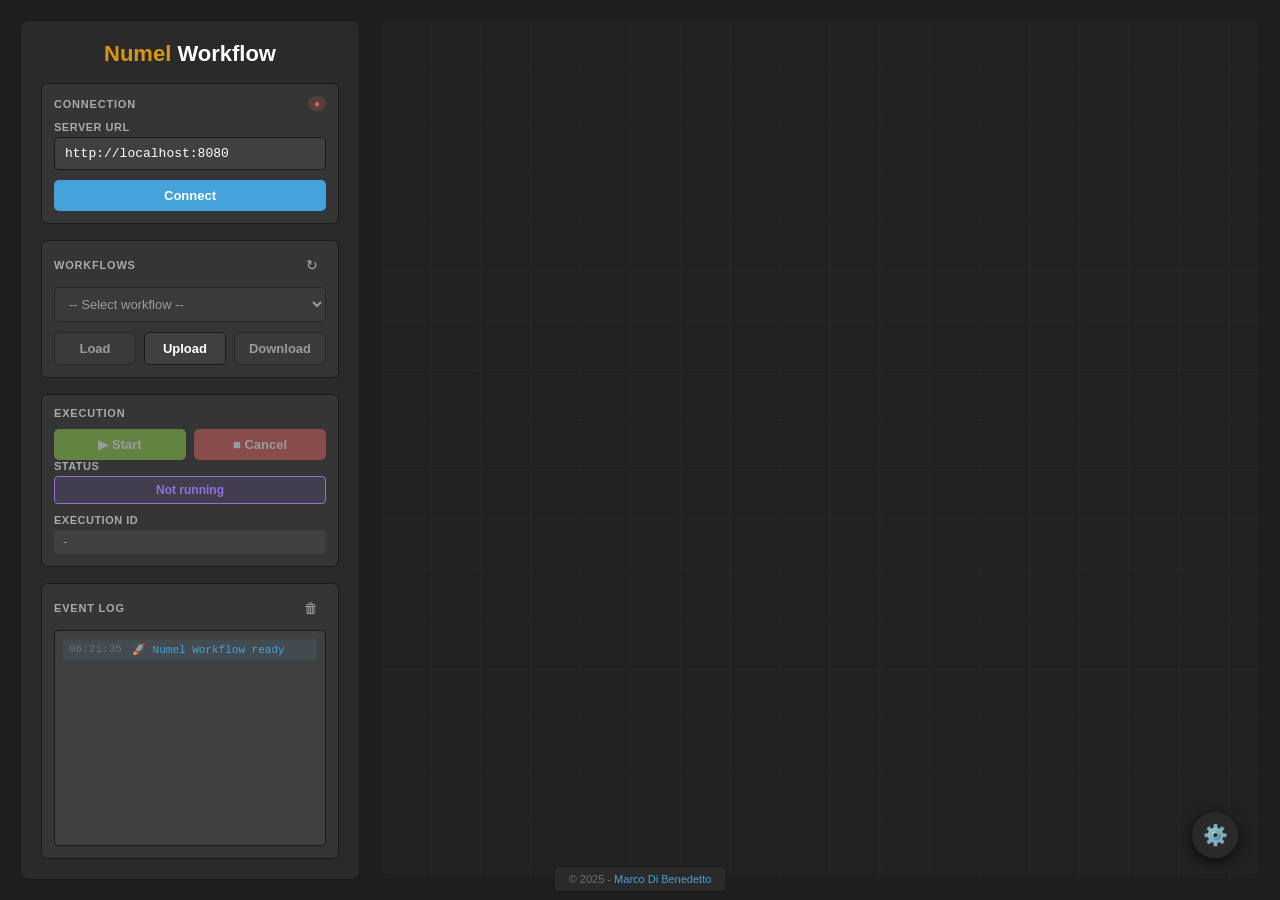
==== web_wf/index.html @ 1f3d4a15 "added workflow only." ====
<!DOCTYPE html>
<html lang="en">
<head>
	<meta charset="UTF-8">
	<meta name="viewport" content="width=device-width, initial-scale=1.0">
	<title>Numel Workflow</title>
	
	<link rel="stylesheet" href="schemagraph/schemagraph-themes.css">
	<link rel="stylesheet" href="schemagraph/schemagraph-canvas.css">
	<link rel="stylesheet" href="schemagraph/schemagraph-ui.css">
	<link rel="stylesheet" href="numel-workflow.css">
</head>
<body>
	<!-- Left Panel: Controls -->
	<div class="nw-panel">
		<h1 class="nw-title">
			<span class="nw-brand">Numel</span> Workflow
		</h1>

		<!-- Connection Section -->
		<section class="nw-section">
			<div class="nw-section-header">
				<h3 class="nw-section-title">Connection</h3>
				<span id="wsStatus" class="nw-ws-badge disconnected">●</span>
			</div>
			<div class="nw-field">
				<label for="serverUrl">Server URL</label>
				<input type="url" id="serverUrl" value="http://localhost:8080" placeholder="http://localhost:8080">
			</div>
			<button id="connectBtn" class="nw-btn nw-btn-primary nw-btn-block">
				Connect
			</button>
		</section>

		<!-- Workflow Library Section -->
		<section class="nw-section">
			<div class="nw-section-header">
				<h3 class="nw-section-title">Workflows</h3>
				<button id="refreshListBtn" class="nw-btn-icon" title="Refresh list">↻</button>
			</div>
			<select id="workflowSelect" class="nw-select" disabled>
				<option value="">-- Select workflow --</option>
			</select>
			<div class="nw-btn-row">
				<button id="loadWorkflowBtn" class="nw-btn nw-btn-secondary" disabled>Load</button>
				<button id="uploadWorkflowBtn" class="nw-btn nw-btn-secondary">Upload</button>
				<button id="downloadWorkflowBtn" class="nw-btn nw-btn-secondary" disabled>Download</button>
			</div>
			<input type="file" id="workflowFileInput" accept=".json" style="display:none;">
		</section>

		<!-- Execution Section -->
		<section class="nw-section">
			<div class="nw-section-header">
				<h3 class="nw-section-title">Execution</h3>
			</div>
			<div class="nw-btn-row">
				<button id="startBtn" class="nw-btn nw-btn-success" disabled>▶ Start</button>
				<button id="cancelBtn" class="nw-btn nw-btn-danger" disabled>■ Cancel</button>
			</div>
			<div class="nw-field">
				<label>Status</label>
				<div id="execStatus" class="nw-status idle">Not running</div>
			</div>
			<div class="nw-field">
				<label>Execution ID</label>
				<div id="execId" class="nw-mono-text">-</div>
			</div>
		</section>

		<!-- Event Log Section -->
		<section class="nw-section nw-section-grow">
			<div class="nw-section-header">
				<h3 class="nw-section-title">Event Log</h3>
				<button id="clearLogBtn" class="nw-btn-icon" title="Clear log">🗑</button>
			</div>
			<div id="eventLog" class="nw-event-log"></div>
		</section>
	</div>

	<!-- Right Panel: Graph Canvas -->
	<div class="nw-canvas-panel">
		<div class="sg-canvas-container">
			<canvas id="sg-main-canvas"></canvas>
			<div id="sg-contextMenu" class="sg-context-menu"></div>
			<input type="text" id="sg-nodeInput" class="sg-node-input-overlay">
		</div>
	</div>

	<!-- User Input Modal -->
	<div id="userInputModal" class="nw-modal" style="display:none;">
		<div class="nw-modal-content">
			<div class="nw-modal-header">
				<h3>User Input Required</h3>
				<button id="closeModalBtn" class="nw-modal-close">&times;</button>
			</div>
			<div class="nw-modal-body">
				<p id="userInputPrompt">Please provide input:</p>
				<textarea id="userInputField" class="nw-textarea" rows="4"></textarea>
			</div>
			<div class="nw-modal-footer">
				<button id="cancelInputBtn" class="nw-btn nw-btn-secondary">Cancel</button>
				<button id="submitInputBtn" class="nw-btn nw-btn-primary">Submit</button>
			</div>
		</div>
	</div>

	<!-- Footer -->
	<div class="nw-footer">
		© 2025 - <a href="mailto:marco.dibenedetto@isti.cnr.it">Marco Di Benedetto</a>
	</div>

	<div style="display: none;">
		<div class="sg-schema-manager">
			<div class="sg-schema-manager-title">📋 Registered Schemas:</div>
			<div id="sg-schemaList"></div>
		</div>
		<div class="sg-node-types" id="sg-nodeTypes">
			<strong>Registered Node Types:</strong> <span id="sg-nodeTypesList">None</span>
		</div>
	</div>

	<!-- Scripts -->
	<script src="schemagraph/schemagraph.js"></script>
	<script src="schemagraph/schemagraph-workflow-ext-orig.js"></script>
	<script src="numel-workflow.js"></script>
	<script src="numel-workflow-ui.js"></script>
</body>
</html>
---- web_wf/schemagraph/schemagraph-themes.css ----
/* ========================================================================
   SCHEMAGRAPH THEMES - Theme Variables Only
   Can be included standalone for theme support
   ======================================================================== */

:root {
  /* Dark Theme (Default) */
  --sg-bg-primary: #1e1e1e;
  --sg-bg-secondary: #2a2a2a;
  --sg-bg-tertiary: #353535;
  --sg-bg-quaternary: #404040;
  --sg-canvas-bg: #212121;
  
  --sg-border-color: #1a1a1a;
  --sg-border-highlight: #46a2da;
  
  --sg-text-primary: #ffffff;
  --sg-text-secondary: #aaaaaa;
  --sg-text-tertiary: #707070;
  --sg-text-quaternary: #505050;
  
  --sg-node-bg: #2a2a2a;
  --sg-node-bg-selected: #354a5f;
  --sg-node-header: #4a5568;
  --sg-node-shadow: rgba(0, 0, 0, 0.5);
  
  --sg-accent-blue: #46a2da;
  --sg-accent-blue-light: #82c4ec;
  --sg-accent-purple: #9370db;
  --sg-accent-purple-light: #b19cd9;
  --sg-accent-green: #92d050;
  --sg-accent-red: #dc6464;
  --sg-accent-orange: #d89614;
  --sg-accent-yellow: #ffd700;
  
  --sg-slot-input: #7a7;
  --sg-slot-output: #66d;
  --sg-slot-default: #999;
  --sg-slot-connected: #afa;
  
  --sg-link-color: #9a9;
  --sg-link-selected: #efe;
  
  --sg-error-bg: rgba(220, 100, 100, 0.2);
  --sg-error-border: #dc6464;
  --sg-error-text: #ff9999;
  
  --sg-grid-color: rgba(255, 255, 255, 0.03);
}

[data-theme="light"] {
  --sg-bg-primary: #f0f0f0;
  --sg-bg-secondary: #ffffff;
  --sg-bg-tertiary: #e8e8e8;
  --sg-bg-quaternary: #d8d8d8;
  --sg-canvas-bg: #e8e8e8;
  
  --sg-border-color: #c0c0c0;
  --sg-border-highlight: #2563eb;
  
  --sg-text-primary: #1a1a1a;
  --sg-text-secondary: #4a4a4a;
  --sg-text-tertiary: #808080;
  --sg-text-quaternary: #a0a0a0;
  
  --sg-node-bg: #ffffff;
  --sg-node-bg-selected: #e3f2fd;
  --sg-node-header: #90caf9;
  --sg-node-shadow: rgba(0, 0, 0, 0.2);
  
  --sg-accent-blue: #2196f3;
  --sg-accent-blue-light: #64b5f6;
  --sg-accent-purple: #9c27b0;
  --sg-accent-purple-light: #ba68c8;
  --sg-accent-green: #4caf50;
  --sg-accent-red: #f44336;
  --sg-accent-orange: #ff9800;
  --sg-accent-yellow: #ffc107;
  
  --sg-slot-input: #4a4;
  --sg-slot-output: #44a;
  --sg-slot-default: #888;
  --sg-slot-connected: #6c6;
  
  --sg-link-color: #888;
  --sg-link-selected: #333;
  
  --sg-error-bg: rgba(244, 67, 54, 0.1);
  --sg-error-border: #f44336;
  --sg-error-text: #c62828;
  
  --sg-grid-color: rgba(0, 0, 0, 0.05);
}

[data-theme="ocean"] {
  --sg-bg-primary: #0d1b2a;
  --sg-bg-secondary: #1b263b;
  --sg-bg-tertiary: #273852;
  --sg-bg-quaternary: #344966;
  --sg-canvas-bg: #0d1b2a;
  
  --sg-border-color: #1b263b;
  --sg-border-highlight: #00b4d8;
  
  --sg-text-primary: #e0fbfc;
  --sg-text-secondary: #b0d8e0;
  --sg-text-tertiary: #778da9;
  --sg-text-quaternary: #415a77;
  
  --sg-node-bg: #1b263b;
  --sg-node-bg-selected: #2d4a68;
  --sg-node-header: #415a77;
  --sg-node-shadow: rgba(0, 0, 0, 0.6);
  
  --sg-accent-blue: #00b4d8;
  --sg-accent-blue-light: #48cae4;
  --sg-accent-purple: #7209b7;
  --sg-accent-purple-light: #9d4edd;
  --sg-accent-green: #06ffa5;
  --sg-accent-red: #e63946;
  --sg-accent-orange: #f77f00;
  --sg-accent-yellow: #ffd60a;
  
  --sg-slot-input: #06ffa5;
  --sg-slot-output: #00b4d8;
  --sg-slot-default: #778da9;
  --sg-slot-connected: #48cae4;
  
  --sg-link-color: #48cae4;
  --sg-link-selected: #90e0ef;
  
  --sg-error-bg: rgba(230, 57, 70, 0.2);
  --sg-error-border: #e63946;
  --sg-error-text: #ff6b6b;
  
  --sg-grid-color: rgba(0, 180, 216, 0.05);
}
---- web_wf/schemagraph/schemagraph-canvas.css ----
/* ========================================================================
   SCHEMAGRAPH CANVAS - Core Canvas & Graph Functionality
   Can be included standalone for embedding the graph in other pages
   Requires: schemagraph-themes.css
   ======================================================================== */

/* Canvas Container */
.sg-canvas-container {
  display: flex;
  justify-content: center;
  align-items: center;
  position: relative;
  width: 100%;
  height: 100%;
  overflow: hidden;
  background: var(--sg-canvas-bg, #212121);
  border-radius: 6px;
}

.sg-canvas-container canvas {
  display: block;
  cursor: default;
  width: 100%;
  height: 100%;
}

.sg-canvas-container canvas.connecting {
  cursor: crosshair;
}

.sg-canvas-container canvas.dragging {
  cursor: grabbing;
}

/* Context Menu */
.sg-context-menu {
  position: fixed;
  background: var(--sg-bg-secondary, #2a2a2a);
  border: 1px solid var(--sg-border-color, #1a1a1a);
  border-radius: 4px;
  padding: 4px 0;
  min-width: 180px;
  max-height: 400px;
  overflow-y: auto;
  z-index: 1000;
  display: none;
  box-shadow: 0 4px 16px rgba(0, 0, 0, 0.6);
  font-size: 12px;
  font-family: 'Segoe UI', Tahoma, Geneva, Verdana, sans-serif;
}

.sg-context-menu.show {
  display: block;
}

.sg-context-menu-category {
  padding: 6px 12px;
  font-size: 10px;
  color: var(--sg-text-tertiary, #707070);
  font-weight: 600;
  text-transform: uppercase;
  letter-spacing: 0.5px;
  border-bottom: 1px solid var(--sg-border-color, #1a1a1a);
  margin-bottom: 2px;
  background: var(--sg-bg-tertiary, #353535);
}

.sg-context-menu-item {
  padding: 6px 16px;
  cursor: pointer;
  font-size: 12px;
  color: var(--sg-text-secondary, #aaaaaa);
  transition: all 0.1s ease;
  border-left: 3px solid transparent;
}

.sg-context-menu-item:hover {
  background: var(--sg-bg-tertiary, #353535);
  color: var(--sg-text-primary, #ffffff);
  border-left-color: var(--sg-accent-blue, #46a2da);
}

.sg-context-menu-delete {
  color: var(--sg-accent-red, #dc6464);
}

.sg-context-menu-delete:hover {
  background: var(--sg-accent-red, #dc6464);
  color: var(--sg-text-primary, #ffffff);
  border-left-color: var(--sg-accent-red, #dc6464);
}

/* Node Input Overlay */
.sg-node-input-overlay {
  position: fixed;
  background: var(--sg-bg-secondary, #2a2a2a);
  border: 2px solid var(--sg-accent-blue, #46a2da);
  padding: 8px 12px;
  font-family: 'Courier New', monospace;
  font-size: 12px;
  color: var(--sg-text-primary, #ffffff);
  outline: none;
  z-index: 1000;
  display: none;
  border-radius: 6px;
  box-shadow: 0 4px 16px rgba(0, 0, 0, 0.6), 
              0 0 0 1px rgba(70, 162, 218, 0.3);
  backdrop-filter: blur(4px);
  transition: all 0.2s ease;
}

.sg-node-input-overlay.show {
  display: block;
  animation: sg-inputFadeIn 0.2s ease;
}

.sg-node-input-overlay:focus {
  border-color: var(--sg-accent-blue-light, #82c4ec);
  box-shadow: 0 6px 20px rgba(0, 0, 0, 0.7), 
              0 0 0 3px rgba(70, 162, 218, 0.4);
}

@keyframes sg-inputFadeIn {
  from {
    opacity: 0;
    transform: translateY(-2px) scale(0.98);
  }
  to {
    opacity: 1;
    transform: translateY(0) scale(1);
  }
}

/* Zoom Indicator */
/*
.sg-zoom-indicator {
  position: fixed;
  bottom: 70px;
  right: 30px;
  background: var(--sg-bg-secondary, #2a2a2a);
  border: 1px solid var(--sg-border-color, #1a1a1a);
  padding: 6px 10px;
  border-radius: 3px;
  font-size: 11px;
  z-index: 100;
  box-shadow: 0 2px 8px rgba(0, 0, 0, 0.4);
  font-family: 'Courier New', monospace;
  font-weight: 600;
  display: flex;
  align-items: center;
  gap: 8px;
  color: var(--sg-text-primary, #ffffff);
  border-radius: 6px;
}

.sg-zoom-value {
  color: var(--sg-accent-blue, #46a2da);
}

.sg-zoom-reset-btn {
  background: var(--sg-bg-tertiary, #353535);
  color: var(--sg-text-primary, #ffffff);
  border: 1px solid var(--sg-border-color, #1a1a1a);
  padding: 2px 6px;
  border-radius: 6px;
  cursor: pointer;
  font-size: 14px;
  transition: all 0.15s ease;
  line-height: 1;
}

.sg-zoom-reset-btn:hover {
  background: var(--sg-bg-quaternary, #404040);
  border-color: var(--sg-border-highlight, #46a2da);
  transform: scale(1.1);
}

.sg-zoom-reset-btn:active {
  transform: scale(0.95);
}
*/

/* Scrollbar Styling */
.sg-context-menu::-webkit-scrollbar {
  width: 10px;
  height: 10px;
}

.sg-context-menu::-webkit-scrollbar-track {
  background: var(--sg-bg-tertiary, #353535);
}

.sg-context-menu::-webkit-scrollbar-thumb {
  background: var(--sg-bg-quaternary, #404040);
  border-radius: 2px;
}

.sg-context-menu::-webkit-scrollbar-thumb:hover {
  background: var(--sg-text-tertiary, #707070);
}

.sg-schema-toggle-btn {
  padding: 4px 8px;
  border: none;
  border-radius: 4px;
  font-size: 11px;
  cursor: pointer;
  transition: all 0.2s;
}

.sg-schema-toggle-btn.enabled {
  background: var(--sg-accent-green);
  color: white;
}

.sg-schema-toggle-btn.disabled {
  background: var(--sg-text-tertiary);
  color: var(--sg-canvas-bg);
}

.sg-schema-toggle-btn:hover {
  opacity: 0.8;
  transform: scale(1.05);
}

/* ========================================================================
   TOOLBAR - Small Corner Toggle with Floating Panel
   ======================================================================== */

/* Small toggle button in corner */
.sg-toolbar-toggle-corner {
  position: absolute;
  bottom: 20px;
  right: 20px;
  width: 48px;
  height: 48px;
  background: var(--sg-bg-secondary, #2a2a2a);
  border: 1px solid var(--sg-border-color, #1a1a1a);
  border-radius: 50%;
  cursor: pointer;
  font-size: 20px;
  color: var(--sg-text-primary, #ffffff);
  display: flex;
  align-items: center;
  justify-content: center;
  z-index: 100;
  box-shadow: 0 4px 12px rgba(0, 0, 0, 0.6);
  transition: all 0.3s ease;
  animation: sg-toolbarToggleBounce 0.6s ease;
}

@keyframes sg-toolbarToggleBounce {
  0%, 100% {
    transform: translateY(0);
  }
  50% {
    transform: translateY(-8px);
  }
}

.sg-toolbar-toggle-corner:hover {
  background: var(--sg-bg-tertiary, #353535);
  transform: scale(1.1);
  box-shadow: 0 6px 16px rgba(0, 0, 0, 0.8);
}

.sg-toolbar-toggle-corner:active {
  transform: scale(0.95);
}

.sg-toolbar-toggle-corner.active {
  background: var(--sg-accent-blue, #46a2da);
  border-color: var(--sg-accent-blue, #46a2da);
}

.sg-toolbar-toggle-icon {
  line-height: 1;
}

/* Floating toolbar panel */
.sg-toolbar-panel {
  position: absolute;
  bottom: 80px;
  right: 20px;
  background: var(--sg-bg-secondary, #2a2a2a);
  border: 1px solid var(--sg-border-color, #1a1a1a);
  border-radius: 8px;
  box-shadow: 0 8px 24px rgba(0, 0, 0, 0.6);
  z-index: 99;
  display: none;
  flex-direction: column;
  max-width: 90vw;
  max-height: 70vh;
  opacity: 0;
  transform: translateY(10px) scale(0.95);
  transition: opacity 0.3s ease, transform 0.3s ease;
}

.sg-toolbar-panel.show {
  display: flex;
  animation: sg-toolbarSlideIn 0.3s ease forwards;
}

@keyframes sg-toolbarSlideIn {
  from {
    opacity: 0;
    transform: translateY(10px) scale(0.95);
  }
  to {
    opacity: 1;
    transform: translateY(0) scale(1);
  }
}

.sg-toolbar-panel.hiding {
  animation: sg-toolbarSlideOut 0.3s ease forwards;
}

@keyframes sg-toolbarSlideOut {
  from {
    opacity: 1;
    transform: translateY(0) scale(1);
  }
  to {
    opacity: 0;
    transform: translateY(10px) scale(0.95);
  }
}

.sg-toolbar-header {
  display: flex;
  justify-content: space-between;
  align-items: center;
  padding: 10px 12px;
  background: var(--sg-bg-tertiary, #353535);
  border-bottom: 1px solid var(--sg-border-color, #1a1a1a);
  border-radius: 8px 8px 0 0;
}

.sg-toolbar-title {
  font-size: 12px;
  font-weight: 600;
  color: var(--sg-text-primary, #ffffff);
  text-transform: uppercase;
  letter-spacing: 0.5px;
}

.sg-toolbar-close {
  background: var(--sg-accent-red, #dc6464);
  color: var(--sg-text-primary, #ffffff);
  border: none;
  padding: 2px 8px;
  border-radius: 4px;
  cursor: pointer;
  font-size: 14px;
  font-weight: bold;
  transition: all 0.15s ease;
  line-height: 1;
}

.sg-toolbar-close:hover {
  background: #ff4444;
  transform: scale(1.1);
}

.sg-toolbar-close:active {
  transform: scale(0.95);
}

.sg-toolbar-content {
  display: flex;
  flex-wrap: wrap;
  gap: 8px;
  padding: 12px;
  align-items: center;
  max-height: calc(70vh - 50px);
  overflow-y: auto;
  overflow-x: hidden;
}

.sg-toolbar-section {
  display: flex;
  align-items: center;
  gap: 6px;
  padding: 4px 8px;
  background: var(--sg-bg-tertiary, #353535);
  border-radius: 6px;
  border: 1px solid var(--sg-border-color, #1a1a1a);
  animation: sg-toolbarItemFadeIn 0.4s ease backwards;
}

@keyframes sg-toolbarItemFadeIn {
  from {
    opacity: 0;
    transform: translateY(-5px);
  }
  to {
    opacity: 1;
    transform: translateY(0);
  }
}

/* Stagger animation for sections */
.sg-toolbar-section:nth-child(2) { animation-delay: 0.05s; }
.sg-toolbar-section:nth-child(4) { animation-delay: 0.1s; }
.sg-toolbar-section:nth-child(6) { animation-delay: 0.15s; }
.sg-toolbar-section:nth-child(8) { animation-delay: 0.2s; }
.sg-toolbar-section:nth-child(10) { animation-delay: 0.25s; }
.sg-toolbar-section:nth-child(12) { animation-delay: 0.3s; }
.sg-toolbar-section:nth-child(14) { animation-delay: 0.35s; }

.sg-toolbar-label {
  font-size: 10px;
  color: var(--sg-text-tertiary, #707070);
  font-weight: 600;
  text-transform: uppercase;
  letter-spacing: 0.3px;
  white-space: nowrap;
}

.sg-toolbar-btn {
  background: var(--sg-bg-quaternary, #404040);
  color: var(--sg-text-primary, #ffffff);
  border: 1px solid var(--sg-border-color, #1a1a1a);
  padding: 4px 10px;
  border-radius: 4px;
  cursor: pointer;
  font-size: 11px;
  transition: all 0.15s ease;
  white-space: nowrap;
  font-weight: 500;
}

.sg-toolbar-btn:hover {
  background: var(--sg-accent-blue, #46a2da);
  border-color: var(--sg-accent-blue, #46a2da);
  transform: translateY(-1px);
}

.sg-toolbar-btn:active {
  transform: translateY(0);
}

.sg-toolbar-btn-primary {
  background: var(--sg-accent-blue, #46a2da);
  border-color: var(--sg-accent-blue, #46a2da);
}

.sg-toolbar-btn-primary:hover {
  background: var(--sg-accent-blue-light, #82c4ec);
  border-color: var(--sg-accent-blue-light, #82c4ec);
}

.sg-toolbar-btn-toggle {
  background: var(--sg-bg-quaternary, #404040);
  transition: all 0.2s ease;
}

.sg-toolbar-btn-toggle.active {
  background: var(--sg-accent-blue, #46a2da);
  border-color: var(--sg-accent-blue, #46a2da);
}

.sg-toolbar-select {
  background: var(--sg-bg-quaternary, #404040);
  color: var(--sg-text-primary, #ffffff);
  border: 1px solid var(--sg-border-color, #1a1a1a);
  padding: 4px 8px;
  border-radius: 4px;
  cursor: pointer;
  font-size: 11px;
  outline: none;
  transition: all 0.15s ease;
}

.sg-toolbar-select:hover {
  background: var(--sg-bg-tertiary, #353535);
  border-color: var(--sg-accent-blue, #46a2da);
}

.sg-toolbar-select:focus {
  border-color: var(--sg-accent-blue, #46a2da);
  box-shadow: 0 0 0 2px rgba(70, 162, 218, 0.2);
}

.sg-toolbar-status {
  font-size: 9px;
  color: var(--sg-text-tertiary, #707070);
  font-style: italic;
  max-width: 120px;
  overflow: hidden;
  text-overflow: ellipsis;
  white-space: nowrap;
}

.sg-toolbar-zoom-value {
  font-family: 'Courier New', monospace;
  font-weight: 700;
  font-size: 12px;
  color: var(--sg-accent-blue, #46a2da);
  min-width: 45px;
  text-align: center;
}

.sg-toolbar-divider {
  width: 1px;
  height: 24px;
  background: var(--sg-border-color, #1a1a1a);
  margin: 0 4px;
}

.sg-toolbar-toggle-label {
  font-size: 10px;
}

/* Voice button active state */
#sg-voiceStopBtn {
  background: var(--sg-accent-red, #dc6464);
  border-color: var(--sg-accent-red, #dc6464);
  animation: sg-pulse 1.5s infinite;
}

@keyframes sg-pulse {
  0%, 100% { opacity: 1; }
  50% { opacity: 0.6; }
}

/* Responsive adjustments */
@media (max-width: 1200px) {
  .sg-toolbar-panel {
    max-width: 95vw;
  }
}

@media (max-width: 768px) {
  .sg-toolbar-toggle-corner {
    bottom: 10px;
    right: 10px;
    width: 44px;
    height: 44px;
    font-size: 18px;
  }
  
  .sg-toolbar-panel {
    bottom: 65px;
    right: 10px;
    left: 10px;
    max-width: none;
  }
  
  .sg-toolbar-section {
    flex-wrap: wrap;
  }
}

/* Scrollbar for toolbar content */
.sg-toolbar-content::-webkit-scrollbar {
  width: 6px;
  height: 6px;
}

.sg-toolbar-content::-webkit-scrollbar-track {
  background: var(--sg-bg-tertiary, #353535);
}

.sg-toolbar-content::-webkit-scrollbar-thumb {
  background: var(--sg-bg-quaternary, #404040);
  border-radius: 3px;
}

.sg-toolbar-content::-webkit-scrollbar-thumb:hover {
  background: var(--sg-text-tertiary, #707070);
}
---- web_wf/schemagraph/schemagraph-ui.css ----
/* ========================================================================
   SCHEMAGRAPH UI - Application Chrome & Controls
   Optional: Include only if you want the full SchemaGraph interface
   Requires: schemagraph-themes.css, schemagraph-canvas.css
   ======================================================================== */

/* Base Reset */
.sg-app {
  margin: 0;
  padding: 0;
  box-sizing: border-box;
}

.sg-app *,
.sg-app *::before,
.sg-app *::after {
  box-sizing: inherit;
}

/* App Layout */
.sg-app {
  font-family: 'Segoe UI', Tahoma, Geneva, Verdana, sans-serif;
  background: var(--sg-bg-primary, #1e1e1e);
  color: var(--sg-text-primary, #ffffff);
  overflow: hidden;
  transition: background-color 0.3s ease, color 0.3s ease;
  display: flex;
  flex-direction: column;
  height: 100vh;
}

/* Header */
.sg-header {
  padding: 12px 16px;
  border-bottom: 1px solid var(--sg-border-color, #1a1a1a);
  background: var(--sg-bg-secondary, #2a2a2a);
  transition: background-color 0.3s ease, border-color 0.3s ease;
  flex-shrink: 0;
  box-shadow: 0 2px 4px rgba(0, 0, 0, 0.3);
}

.sg-header-top {
  display: flex;
  justify-content: space-between;
  align-items: center;
  margin-bottom: 8px;
}

.sg-header h1 {
  margin: 0;
  font-size: 20px;
  font-weight: 600;
  color: var(--sg-text-primary, #ffffff);
  letter-spacing: 0.5px;
}

.sg-header-actions {
  display: flex;
  gap: 6px;
  align-items: center;
}

/* Control Panel */
.sg-control-panel {
  display: flex;
  gap: 8px;
  align-items: center;
  flex-wrap: wrap;
}

.sg-voice-controls {
  display: flex;
  gap: 4px;
  align-items: center;
  padding: 4px 8px;
  background: var(--sg-bg-tertiary, #353535);
  border: 1px solid var(--sg-border-color, #1a1a1a);
  border-radius: 6px;
}

.sg-voice-btn {
  background: var(--sg-bg-quaternary, #404040);
  color: var(--sg-text-primary, #ffffff);
  border: 1px solid var(--sg-border-color, #1a1a1a);
  padding: 4px 8px;
  border-radius: 6px;
  cursor: pointer;
  font-size: 11px;
  transition: all 0.15s ease;
}

.sg-voice-btn:hover {
  background: var(--sg-accent-blue, #46a2da);
  border-color: var(--sg-accent-blue, #46a2da);
}

.sg-voice-btn.active {
  background: var(--sg-accent-red, #dc6464);
  border-color: var(--sg-accent-red, #dc6464);
  animation: sg-pulse 1s infinite;
}

@keyframes sg-pulse {
  0%, 100% { opacity: 1; }
  50% { opacity: 0.7; }
}

.sg-voice-status {
  font-size: 10px;
  color: var(--sg-text-tertiary, #707070);
  font-style: italic;
}

.sg-divider {
  width: 1px;
  height: 20px;
  background: var(--sg-border-color, #1a1a1a);
  margin: 0 4px;
}

/* Text Scaling Toggle */
.sg-text-scaling-toggle {
  display: flex;
  align-items: center;
  gap: 6px;
  background: var(--sg-bg-tertiary, #353535);
  color: var(--sg-text-primary, #ffffff);
  border: 1px solid var(--sg-border-color, #1a1a1a);
  padding: 6px 12px;
  border-radius: 3px;
  cursor: pointer;
  font-size: 12px;
  transition: all 0.15s ease;
  font-weight: 500;
  box-shadow: 0 1px 3px rgba(0, 0, 0, 0.3);
}

.sg-text-scaling-toggle:hover {
  background: var(--sg-bg-quaternary, #404040);
  border-color: var(--sg-border-highlight, #46a2da);
  box-shadow: 0 2px 4px rgba(0, 0, 0, 0.4);
}

.sg-text-scaling-toggle:active {
  transform: translateY(1px);
  box-shadow: 0 1px 2px rgba(0, 0, 0, 0.3);
}

.sg-text-scaling-toggle.scaled {
  background: var(--sg-accent-blue, #46a2da);
  border-color: var(--sg-accent-blue, #46a2da);
  color: #ffffff;
}

.sg-text-scaling-toggle.scaled:hover {
  background: var(--sg-accent-blue-light, #82c4ec);
  border-color: var(--sg-accent-blue-light, #82c4ec);
}

.sg-text-scaling-icon {
  font-size: 14px;
  display: flex;
  align-items: center;
}

.sg-text-scaling-label {
  font-size: 11px;
  font-weight: 600;
  text-transform: uppercase;
  letter-spacing: 0.3px;
}

/* Analytics Panel */
.sg-analytics-panel {
  position: fixed;
  top: 80px;
  right: 16px;
  width: 280px;
  background: var(--sg-bg-secondary, #2a2a2a);
  border: 1px solid var(--sg-border-color, #1a1a1a);
  border-radius: 8px;
  padding: 12px;
  box-shadow: 0 4px 12px rgba(0, 0, 0, 0.6);
  z-index: 1000;
  display: none;
  max-height: 500px;
  overflow-y: auto;
  opacity: 0;
  transform: translateX(20px) scale(0.95);
  transition: opacity 0.3s ease, transform 0.3s ease;
}

.sg-analytics-panel.show {
  display: block;
  animation: sg-analyticsSlideIn 0.3s ease forwards;
}

@keyframes sg-analyticsSlideIn {
  from {
    opacity: 0;
    transform: translateX(20px) scale(0.95);
  }
  to {
    opacity: 1;
    transform: translateX(0) scale(1);
  }
}

/* Fade out animation when closing */
.sg-analytics-panel.hiding {
  animation: sg-analyticsSlideOut 0.3s ease forwards;
}

@keyframes sg-analyticsSlideOut {
  from {
    opacity: 1;
    transform: translateX(0) scale(1);
  }
  to {
    opacity: 0;
    transform: translateX(20px) scale(0.95);
  }
}

.sg-analytics-header {
  display: flex;
  justify-content: space-between;
  align-items: center;
  margin-bottom: 12px;
  padding-bottom: 8px;
  border-bottom: 1px solid var(--sg-border-color, #1a1a1a);
}

.sg-analytics-title {
  font-weight: 600;
  font-size: 12px;
  color: var(--sg-text-primary, #ffffff);
  text-transform: uppercase;
  letter-spacing: 0.5px;
}

.sg-analytics-close {
  background: var(--sg-accent-red, #dc6464);
  color: var(--sg-text-primary, #ffffff);
  border: none;
  padding: 2px 8px;
  border-radius: 4px;
  cursor: pointer;
  font-size: 14px;
  font-weight: bold;
  transition: all 0.15s ease;
  line-height: 1;
}

.sg-analytics-close:hover {
  background: #ff4444;
  transform: scale(1.1);
}

.sg-analytics-close:active {
  transform: scale(0.95);
}

.sg-analytics-metric {
  display: flex;
  justify-content: space-between;
  padding: 4px 0;
  font-size: 11px;
  border-bottom: 1px solid var(--sg-border-color, #1a1a1a);
  animation: sg-metricFadeIn 0.3s ease backwards;
}

@keyframes sg-metricFadeIn {
  from {
    opacity: 0;
    transform: translateX(-10px);
  }
  to {
    opacity: 1;
    transform: translateX(0);
  }
}

/* Stagger animation for metrics */
.sg-analytics-metric:nth-child(1) { animation-delay: 0.05s; }
.sg-analytics-metric:nth-child(2) { animation-delay: 0.1s; }
.sg-analytics-metric:nth-child(3) { animation-delay: 0.15s; }
.sg-analytics-metric:nth-child(4) { animation-delay: 0.2s; }

.sg-analytics-metric:last-child {
  border-bottom: none;
}

.sg-analytics-metric-name {
  color: var(--sg-text-secondary, #aaaaaa);
}

.sg-analytics-metric-value {
  color: var(--sg-accent-blue, #46a2da);
  font-weight: 600;
  font-family: 'Courier New', monospace;
}

.sg-analytics-section {
  margin-top: 12px;
  padding-top: 12px;
  border-top: 1px solid var(--sg-border-color, #1a1a1a);
}

.sg-analytics-section:first-child {
  margin-top: 0;
  padding-top: 0;
  border-top: none;
}

.sg-analytics-section-title {
  font-size: 10px;
  color: var(--sg-text-tertiary, #707070);
  text-transform: uppercase;
  letter-spacing: 0.5px;
  margin-bottom: 8px;
  font-weight: 600;
}

.sg-analytics-btn {
  width: 100%;
  margin-top: 8px;
  padding: 6px;
  background: var(--sg-bg-quaternary, #404040);
  color: var(--sg-text-primary, #ffffff);
  border: 1px solid var(--sg-border-color, #1a1a1a);
  border-radius: 4px;
  cursor: pointer;
  font-size: 10px;
  transition: all 0.15s ease;
  font-weight: 500;
}

.sg-analytics-btn:hover {
  background: var(--sg-accent-blue, #46a2da);
  border-color: var(--sg-accent-blue, #46a2da);
  transform: translateY(-1px);
}

.sg-analytics-btn:active {
  transform: translateY(0);
}

/* Scrollbar for analytics panel */
.sg-analytics-panel::-webkit-scrollbar {
  width: 8px;
}

.sg-analytics-panel::-webkit-scrollbar-track {
  background: var(--sg-bg-tertiary, #353535);
  border-radius: 4px;
}

.sg-analytics-panel::-webkit-scrollbar-thumb {
  background: var(--sg-bg-quaternary, #404040);
  border-radius: 4px;
}

.sg-analytics-panel::-webkit-scrollbar-thumb:hover {
  background: var(--sg-text-tertiary, #707070);
}

/* Buttons & Controls */
.sg-action-btn {
  background: var(--sg-bg-tertiary, #353535);
  color: var(--sg-text-primary, #ffffff);
  border: 1px solid var(--sg-border-color, #1a1a1a);
  padding: 6px 12px;
  border-radius: 6px;
  cursor: pointer;
  font-size: 12px;
  transition: all 0.15s ease;
  font-weight: 500;
  box-shadow: 0 1px 3px rgba(0, 0, 0, 0.3);
}

.sg-action-btn:hover {
  background: var(--sg-bg-quaternary, #404040);
  border-color: var(--sg-border-highlight, #46a2da);
  box-shadow: 0 2px 4px rgba(0, 0, 0, 0.4);
}

.sg-action-btn:active {
  transform: translateY(1px);
  box-shadow: 0 1px 2px rgba(0, 0, 0, 0.3);
}

.sg-theme-btn {
  background: var(--sg-bg-tertiary, #353535);
  color: var(--sg-text-primary, #ffffff);
  border: 1px solid var(--sg-border-color, #1a1a1a);
  padding: 6px 12px;
  border-radius: 6px;
  cursor: pointer;
  font-size: 16px;
  transition: all 0.15s ease;
  box-shadow: 0 1px 3px rgba(0, 0, 0, 0.3);
}

.sg-theme-btn:hover {
  background: var(--sg-bg-quaternary, #404040);
  border-color: var(--sg-border-highlight, #46a2da);
  transform: scale(1.05);
}

.sg-layout-select,
.sg-drawing-style-select {
  background: var(--sg-bg-tertiary, #353535);
  color: var(--sg-text-primary, #ffffff);
  border: 1px solid var(--sg-border-color, #1a1a1a);
  padding: 6px 10px;
  border-radius: 6px;
  cursor: pointer;
  font-size: 12px;
  transition: all 0.15s ease;
  font-weight: 500;
  outline: none;
  box-shadow: 0 1px 3px rgba(0, 0, 0, 0.3);
}

.sg-layout-select:hover,
.sg-drawing-style-select:hover {
  background: var(--sg-bg-quaternary, #404040);
  border-color: var(--sg-border-highlight, #46a2da);
}

.sg-layout-select:focus,
.sg-drawing-style-select:focus {
  border-color: var(--sg-border-highlight, #46a2da);
  box-shadow: 0 0 0 2px rgba(70, 162, 218, 0.2);
}

.sg-drawing-style-select {
  min-width: 140px;
  border-radius: 6px;
}

.sg-status {
  font-size: 11px;
  color: var(--sg-text-tertiary, #707070);
  /* margin-bottom: 6px; */
}

.sg-status-value {
  color: var(--sg-accent-green, #92d050);
  font-weight: 600;
}

.sg-error-banner {
  margin-top: 8px;
  padding: 8px 12px;
  background: var(--sg-error-bg, rgba(220, 100, 100, 0.2));
  border: 1px solid var(--sg-error-border, #dc6464);
  border-radius: 3px;
  font-size: 11px;
  color: var(--sg-error-text, #ff9999);
  display: none;
  box-shadow: 0 2px 4px rgba(0, 0, 0, 0.2);
}

.sg-node-types {
  margin-top: 6px;
  font-size: 10px;
  color: var(--sg-text-tertiary, #707070);
  font-family: 'Courier New', monospace;
}

/* Schema Manager */
.sg-schema-manager {
  margin-top: 8px;
  padding: 8px;
  background: var(--sg-bg-tertiary, #353535);
  border-radius: 3px;
  border: 1px solid var(--sg-border-color, #1a1a1a);
  box-shadow: inset 0 1px 3px rgba(0, 0, 0, 0.3);
}

.sg-schema-manager-title {
  font-weight: 600;
  margin-bottom: 6px;
  font-size: 11px;
  color: var(--sg-text-primary, #ffffff);
  text-transform: uppercase;
  letter-spacing: 0.5px;
}

.sg-schema-item {
  display: flex;
  justify-content: space-between;
  align-items: center;
  padding: 6px 8px;
  margin: 3px 0;
  background: var(--sg-bg-quaternary, #404040);
  border-radius: 2px;
  font-size: 11px;
  border: 1px solid transparent;
  transition: all 0.15s ease;
}

.sg-schema-item:hover {
  border-color: var(--sg-border-highlight, #46a2da);
  background: var(--sg-bg-secondary, #2a2a2a);
}

.sg-schema-item-name {
  color: var(--sg-accent-blue, #46a2da);
  font-weight: 600;
  font-family: 'Courier New', monospace;
}

.sg-schema-item-count {
  color: var(--sg-text-tertiary, #707070);
  font-size: 10px;
  margin-left: 8px;
}

.sg-schema-remove-btn {
  background: var(--sg-accent-red, #dc6464);
  color: var(--sg-text-primary, #ffffff);
  border: none;
  padding: 3px 10px;
  border-radius: 2px;
  cursor: pointer;
  font-size: 10px;
  transition: all 0.15s ease;
  font-weight: 600;
  box-shadow: 0 1px 2px rgba(0, 0, 0, 0.3);
}

.sg-schema-remove-btn:hover {
  background: #ff4444;
  box-shadow: 0 2px 4px rgba(0, 0, 0, 0.4);
}

.sg-schema-remove-btn:active {
  transform: translateY(1px);
}

/* Dialog */
.sg-dialog-overlay {
  position: fixed;
  top: 0;
  left: 0;
  width: 100%;
  height: 100%;
  background: rgba(0, 0, 0, 0.75);
  display: none;
  justify-content: center;
  align-items: center;
  z-index: 2000;
  backdrop-filter: blur(2px);
}

.sg-dialog-overlay.show {
  display: flex;
}

.sg-dialog {
  background: var(--sg-bg-secondary, #2a2a2a);
  border: 1px solid var(--sg-border-highlight, #46a2da);
  border-radius: 4px;
  padding: 0;
  min-width: 400px;
  max-width: 600px;
  box-shadow: 0 8px 32px rgba(0, 0, 0, 0.7);
}

.sg-dialog-header {
  background: var(--sg-bg-tertiary, #353535);
  padding: 12px 16px;
  border-bottom: 1px solid var(--sg-border-color, #1a1a1a);
  font-size: 14px;
  font-weight: 600;
  color: var(--sg-text-primary, #ffffff);
  border-radius: 4px 4px 0 0;
  letter-spacing: 0.5px;
}

.sg-dialog-body {
  padding: 16px;
}

.sg-dialog-field {
  margin-bottom: 14px;
}

.sg-dialog-field label {
  display: block;
  margin-bottom: 4px;
  font-size: 11px;
  font-weight: 600;
  color: var(--sg-text-primary, #ffffff);
  text-transform: uppercase;
  letter-spacing: 0.5px;
}

.sg-dialog-field input,
.sg-dialog-select {
  width: 100%;
  padding: 8px 10px;
  background: var(--sg-bg-tertiary, #353535);
  border: 1px solid var(--sg-border-color, #1a1a1a);
  border-radius: 3px;
  color: var(--sg-text-primary, #ffffff);
  font-size: 12px;
  outline: none;
  transition: all 0.15s ease;
  font-family: 'Courier New', monospace;
}

.sg-dialog-field input:focus,
.sg-dialog-select:focus {
  border-color: var(--sg-accent-blue, #46a2da);
  background: var(--sg-bg-quaternary, #404040);
  box-shadow: 0 0 0 2px rgba(70, 162, 218, 0.2);
}

.sg-dialog-field small {
  display: block;
  margin-top: 4px;
  font-size: 10px;
  color: var(--sg-text-tertiary, #707070);
  font-style: italic;
}

.sg-dialog-footer {
  padding: 12px 16px;
  border-top: 1px solid var(--sg-border-color, #1a1a1a);
  display: flex;
  justify-content: flex-end;
  gap: 8px;
  background: var(--sg-bg-tertiary, #353535);
  border-radius: 0 0 4px 4px;
}

.sg-dialog-btn {
  padding: 6px 16px;
  border: none;
  border-radius: 3px;
  font-size: 12px;
  font-weight: 600;
  cursor: pointer;
  transition: all 0.15s ease;
  box-shadow: 0 2px 4px rgba(0, 0, 0, 0.3);
}

.sg-dialog-btn-cancel {
  background: var(--sg-bg-quaternary, #404040);
  color: var(--sg-text-secondary, #aaaaaa);
  border: 1px solid var(--sg-border-color, #1a1a1a);
}

.sg-dialog-btn-cancel:hover {
  background: var(--sg-bg-primary, #1e1e1e);
  color: var(--sg-text-primary, #ffffff);
}

.sg-dialog-btn-confirm {
  background: var(--sg-accent-blue, #46a2da);
  color: #ffffff;
}

.sg-dialog-btn-confirm:hover {
  background: var(--sg-accent-blue-light, #82c4ec);
  box-shadow: 0 3px 6px rgba(0, 0, 0, 0.4);
}

.sg-dialog-btn:active {
  transform: translateY(1px);
  box-shadow: 0 1px 2px rgba(0, 0, 0, 0.3);
}

/* Footer */
.sg-footer {
  padding: 12px 16px;
  border-top: 1px solid var(--sg-border-color, #1a1a1a);
  background: var(--sg-bg-secondary, #2a2a2a);
  font-size: 11px;
  overflow-y: auto;
  flex-shrink: 0;
  box-shadow: 0 -2px 4px rgba(0, 0, 0, 0.2);
}

.sg-footer ul {
  margin: 8px 0;
  padding-left: 20px;
}

.sg-footer li {
  margin: 4px 0;
  color: var(--sg-text-secondary, #aaaaaa);
  line-height: 1.4;
}

.sg-footer strong {
  color: var(--sg-text-primary, #ffffff);
  font-weight: 600;
  text-transform: uppercase;
  font-size: 10px;
  letter-spacing: 0.5px;
}

.sg-footer p {
  margin: 8px 0;
  color: var(--sg-text-tertiary, #707070);
  line-height: 1.4;
}

.sg-footer em {
  color: var(--sg-accent-blue, #46a2da);
  font-style: normal;
  font-weight: 600;
}

/* Scrollbar for UI Elements */
.sg-analytics-panel::-webkit-scrollbar,
.sg-footer::-webkit-scrollbar {
  width: 10px;
  height: 10px;
}

.sg-analytics-panel::-webkit-scrollbar-track,
.sg-footer::-webkit-scrollbar-track {
  background: var(--sg-bg-tertiary, #353535);
}

.sg-analytics-panel::-webkit-scrollbar-thumb,
.sg-footer::-webkit-scrollbar-thumb {
  background: var(--sg-bg-quaternary, #404040);
  border-radius: 2px;
}

.sg-analytics-panel::-webkit-scrollbar-thumb:hover,
.sg-footer::-webkit-scrollbar-thumb:hover {
  background: var(--sg-text-tertiary, #707070);
}

/* Dialog content styling */
#sg-messageDialogContent,
#sg-confirmDialogContent {
  font-size: 13px;
  color: var(--sg-text-primary);
  padding: 4px 0;
  min-height: 60px;
  max-height: 400px;
  overflow-y: auto;
}

/* Dialog animations */
.sg-dialog-overlay.show {
  animation: sg-dialogFadeIn 0.2s ease;
}

.sg-dialog-overlay.show .sg-dialog {
  animation: sg-dialogSlideIn 0.2s ease;
}

@keyframes sg-dialogFadeIn {
  from {
    opacity: 0;
  }
  to {
    opacity: 1;
  }
}

@keyframes sg-dialogSlideIn {
  from {
    transform: translateY(-20px) scale(0.95);
    opacity: 0;
  }
  to {
    transform: translateY(0) scale(1);
    opacity: 1;
  }
}

/* Confirm dialog specific styling */
#sg-confirmDialog .sg-dialog-btn-confirm {
  background: var(--sg-accent-orange);
}

#sg-confirmDialog .sg-dialog-btn-confirm:hover {
  background: var(--sg-accent-yellow);
}
---- web_wf/numel-workflow.css ----
/* ========================================================================
   NUMEL WORKFLOW - Styles
   Uses SchemaGraph CSS variables (--sg-*) for theming
   ======================================================================== */

* {
	box-sizing: border-box;
}

body {
	font-family: 'Segoe UI', Tahoma, Geneva, Verdana, sans-serif;
	margin: 0;
	padding: 20px;
	background: var(--sg-bg-primary);
	color: var(--sg-text-primary);
	display: flex;
	gap: 20px;
	height: 100vh;
	overflow: hidden;
}

/* ========================================================================
   LEFT PANEL
   ======================================================================== */

.nw-panel {
	width: 340px;
	min-width: 300px;
	max-width: 400px;
	background: var(--sg-bg-secondary);
	border: 1px solid var(--sg-border-color);
	border-radius: 8px;
	padding: 20px;
	display: flex;
	flex-direction: column;
	gap: 16px;
	overflow-y: auto;
}

.nw-title {
	margin: 0;
	font-size: 22px;
	font-weight: 600;
	text-align: center;
	color: var(--sg-text-primary);
}

.nw-brand {
	color: var(--sg-accent-orange);
	font-weight: 700;
}

/* ========================================================================
   SECTIONS
   ======================================================================== */

.nw-section {
	background: var(--sg-bg-tertiary);
	border: 1px solid var(--sg-border-color);
	border-radius: 6px;
	padding: 12px;
}

.nw-section-grow {
	flex: 1;
	min-height: 150px;
	display: flex;
	flex-direction: column;
}

.nw-section-header {
	display: flex;
	justify-content: space-between;
	align-items: center;
	margin-bottom: 10px;
}

.nw-section-title {
	margin: 0;
	font-size: 11px;
	font-weight: 700;
	color: var(--sg-text-secondary);
	text-transform: uppercase;
	letter-spacing: 0.8px;
}

/* ========================================================================
   FORM ELEMENTS
   ======================================================================== */

.nw-field {
	margin-bottom: 10px;
}

.nw-field:last-child {
	margin-bottom: 0;
}

.nw-field label {
	display: block;
	font-size: 11px;
	font-weight: 600;
	color: var(--sg-text-secondary);
	text-transform: uppercase;
	letter-spacing: 0.5px;
	margin-bottom: 4px;
}

.nw-field input[type="url"],
.nw-field input[type="text"] {
	width: 100%;
	padding: 8px 10px;
	background: var(--sg-bg-quaternary);
	border: 1px solid var(--sg-border-color);
	border-radius: 4px;
	color: var(--sg-text-primary);
	font-size: 13px;
	font-family: 'Courier New', monospace;
}

.nw-field input:focus {
	outline: none;
	border-color: var(--sg-accent-blue);
	box-shadow: 0 0 0 2px rgba(70, 162, 218, 0.2);
}

.nw-select {
	width: 100%;
	padding: 8px 10px;
	background: var(--sg-bg-quaternary);
	border: 1px solid var(--sg-border-color);
	border-radius: 4px;
	color: var(--sg-text-primary);
	font-size: 13px;
	cursor: pointer;
	margin-bottom: 10px;
}

.nw-select:disabled {
	opacity: 0.5;
	cursor: not-allowed;
}

.nw-textarea {
	width: 100%;
	padding: 10px;
	background: var(--sg-bg-quaternary);
	border: 1px solid var(--sg-border-color);
	border-radius: 4px;
	color: var(--sg-text-primary);
	font-size: 14px;
	resize: vertical;
}

.nw-textarea:focus {
	outline: none;
	border-color: var(--sg-accent-blue);
}

/* ========================================================================
   BUTTONS
   ======================================================================== */

.nw-btn {
	padding: 8px 14px;
	border: none;
	border-radius: 5px;
	font-size: 13px;
	font-weight: 600;
	cursor: pointer;
	transition: all 0.15s ease;
}

.nw-btn:hover:not(:disabled) {
	transform: translateY(-1px);
	box-shadow: 0 2px 6px rgba(0,0,0,0.2);
}

.nw-btn:disabled {
	opacity: 0.5;
	cursor: not-allowed;
}

.nw-btn-block {
	width: 100%;
}

.nw-btn-primary {
	background: var(--sg-accent-blue);
	color: #fff;
}

.nw-btn-secondary {
	background: var(--sg-bg-quaternary);
	color: var(--sg-text-primary);
	border: 1px solid var(--sg-border-color);
}

.nw-btn-success {
	background: var(--sg-accent-green);
	color: #fff;
}

.nw-btn-danger {
	background: var(--sg-accent-red);
	color: #fff;
}

.nw-btn-row {
	display: flex;
	gap: 8px;
}

.nw-btn-row .nw-btn {
	flex: 1;
}

.nw-btn-icon {
	background: transparent;
	border: none;
	padding: 4px 8px;
	cursor: pointer;
	font-size: 14px;
	border-radius: 4px;
	color: var(--sg-text-secondary);
}

.nw-btn-icon:hover {
	background: var(--sg-bg-quaternary);
	color: var(--sg-text-primary);
}

/* ========================================================================
   STATUS & BADGES
   ======================================================================== */

.nw-status {
	padding: 6px 10px;
	border-radius: 4px;
	font-size: 12px;
	font-weight: 600;
	text-align: center;
}

.nw-status.idle {
	background: rgba(147, 112, 219, 0.15);
	color: var(--sg-accent-purple);
	border: 1px solid var(--sg-accent-purple);
}

.nw-status.running {
	background: rgba(70, 162, 218, 0.15);
	color: var(--sg-accent-blue);
	border: 1px solid var(--sg-accent-blue);
	animation: pulse 1.5s ease-in-out infinite;
}

.nw-status.completed {
	background: rgba(146, 208, 80, 0.15);
	color: var(--sg-accent-green);
	border: 1px solid var(--sg-accent-green);
}

.nw-status.failed {
	background: rgba(220, 100, 100, 0.15);
	color: var(--sg-accent-red);
	border: 1px solid var(--sg-accent-red);
}

@keyframes pulse {
	0%, 100% { opacity: 1; }
	50% { opacity: 0.6; }
}

.nw-ws-badge {
	font-size: 10px;
	padding: 2px 6px;
	border-radius: 10px;
	font-weight: 600;
}

.nw-ws-badge.connected {
	background: rgba(146, 208, 80, 0.2);
	color: var(--sg-accent-green);
}

.nw-ws-badge.disconnected {
	background: rgba(220, 100, 100, 0.2);
	color: var(--sg-accent-red);
}

.nw-ws-badge.connecting {
	background: rgba(255, 215, 0, 0.2);
	color: var(--sg-accent-yellow);
}

.nw-mono-text {
	font-family: 'Courier New', monospace;
	font-size: 11px;
	color: var(--sg-text-secondary);
	background: var(--sg-bg-quaternary);
	padding: 6px 8px;
	border-radius: 4px;
	overflow: hidden;
	text-overflow: ellipsis;
	white-space: nowrap;
}

/* ========================================================================
   EVENT LOG
   ======================================================================== */

.nw-event-log {
	flex: 1;
	background: var(--sg-bg-quaternary);
	border: 1px solid var(--sg-border-color);
	border-radius: 4px;
	padding: 8px;
	overflow-y: auto;
	font-size: 11px;
	font-family: 'Courier New', monospace;
}

.nw-event-log::-webkit-scrollbar {
	width: 8px;
}

.nw-event-log::-webkit-scrollbar-thumb {
	background: var(--sg-border-color);
	border-radius: 4px;
}

.nw-event-item {
	padding: 4px 6px;
	margin-bottom: 3px;
	border-radius: 3px;
	display: flex;
	gap: 8px;
	animation: fadeIn 0.2s ease;
}

@keyframes fadeIn {
	from { opacity: 0; transform: translateX(-5px); }
	to { opacity: 1; transform: translateX(0); }
}

.nw-event-time {
	color: var(--sg-text-tertiary);
	min-width: 55px;
}

.nw-event-msg {
	color: var(--sg-text-secondary);
	flex: 1;
	word-break: break-word;
}

.nw-event-item.info { background: rgba(70, 162, 218, 0.1); }
.nw-event-item.info .nw-event-msg { color: var(--sg-accent-blue); }

.nw-event-item.success { background: rgba(146, 208, 80, 0.1); }
.nw-event-item.success .nw-event-msg { color: var(--sg-accent-green); }

.nw-event-item.error { background: rgba(220, 100, 100, 0.1); }
.nw-event-item.error .nw-event-msg { color: var(--sg-accent-red); }

.nw-event-item.warning { background: rgba(255, 215, 0, 0.1); }
.nw-event-item.warning .nw-event-msg { color: var(--sg-accent-yellow); }

/* ========================================================================
   CANVAS PANEL
   ======================================================================== */

.nw-canvas-panel {
	flex: 1;
	display: flex;
	flex-direction: column;
	min-width: 0;
}

.sg-canvas-container {
	position: relative;
	flex: 1;
	background: var(--sg-canvas-bg);
	border: 1px solid var(--sg-border-color);
	border-radius: 8px;
	overflow: hidden;
}

#sg-main-canvas {
	width: 100%;
	height: 100%;
}

/* ========================================================================
   MODAL
   ======================================================================== */

.nw-modal {
	position: fixed;
	top: 0;
	left: 0;
	width: 100%;
	height: 100%;
	background: rgba(0, 0, 0, 0.7);
	display: flex;
	align-items: center;
	justify-content: center;
	z-index: 10000;
}

.nw-modal-content {
	background: var(--sg-bg-secondary);
	border: 1px solid var(--sg-border-color);
	border-radius: 8px;
	width: 90%;
	max-width: 450px;
	box-shadow: 0 8px 32px rgba(0,0,0,0.5);
}

.nw-modal-header {
	padding: 14px 18px;
	border-bottom: 1px solid var(--sg-border-color);
	display: flex;
	justify-content: space-between;
	align-items: center;
}

.nw-modal-header h3 {
	margin: 0;
	font-size: 16px;
	color: var(--sg-text-primary);
}

.nw-modal-close {
	background: transparent;
	border: none;
	font-size: 22px;
	color: var(--sg-text-secondary);
	cursor: pointer;
	padding: 0;
	line-height: 1;
}

.nw-modal-close:hover {
	color: var(--sg-text-primary);
}

.nw-modal-body {
	padding: 18px;
}

.nw-modal-body p {
	margin: 0 0 12px 0;
	color: var(--sg-text-primary);
}

.nw-modal-footer {
	padding: 14px 18px;
	border-top: 1px solid var(--sg-border-color);
	display: flex;
	gap: 10px;
	justify-content: flex-end;
}

/* ========================================================================
   FOOTER
   ======================================================================== */

.nw-footer {
	position: fixed;
	bottom: 8px;
	left: 50%;
	transform: translateX(-50%);
	font-size: 11px;
	color: var(--sg-text-tertiary);
	padding: 6px 14px;
	background: var(--sg-bg-secondary);
	border: 1px solid var(--sg-border-color);
	border-radius: 4px;
	z-index: 50;
}

.nw-footer a {
	color: var(--sg-accent-blue);
	text-decoration: none;
}

.nw-footer a:hover {
	text-decoration: underline;
}

/* ========================================================================
   CONTEXT MENU
   ======================================================================== */

.sg-context-menu {
	position: fixed;
	background: var(--sg-bg-secondary);
	border: 1px solid var(--sg-border-color);
	border-radius: 6px;
	box-shadow: 0 4px 16px rgba(0,0,0,0.4);
	padding: 6px 0;
	min-width: 200px;
	max-width: 280px;
	z-index: 10000;
	display: none;
}

.sg-context-menu-title {
	padding: 8px 14px;
	font-size: 10px;
	font-weight: 700;
	color: var(--sg-text-tertiary);
	text-transform: uppercase;
	letter-spacing: 0.5px;
	border-bottom: 1px solid var(--sg-border-color);
	margin-bottom: 4px;
}

.sg-context-menu-item {
	padding: 8px 14px;
	cursor: pointer;
	font-size: 13px;
	color: var(--sg-text-primary);
	transition: background 0.1s ease;
}

.sg-context-menu-item:hover {
	background: var(--sg-bg-tertiary);
}

/* ========================================================================
   RESPONSIVE
   ======================================================================== */

@media (max-width: 900px) {
	body {
		flex-direction: column;
		padding: 10px;
	}
	
	.nw-panel {
		width: 100%;
		max-width: none;
		max-height: 45vh;
	}
	
	.nw-canvas-panel {
		min-height: 300px;
	}
}
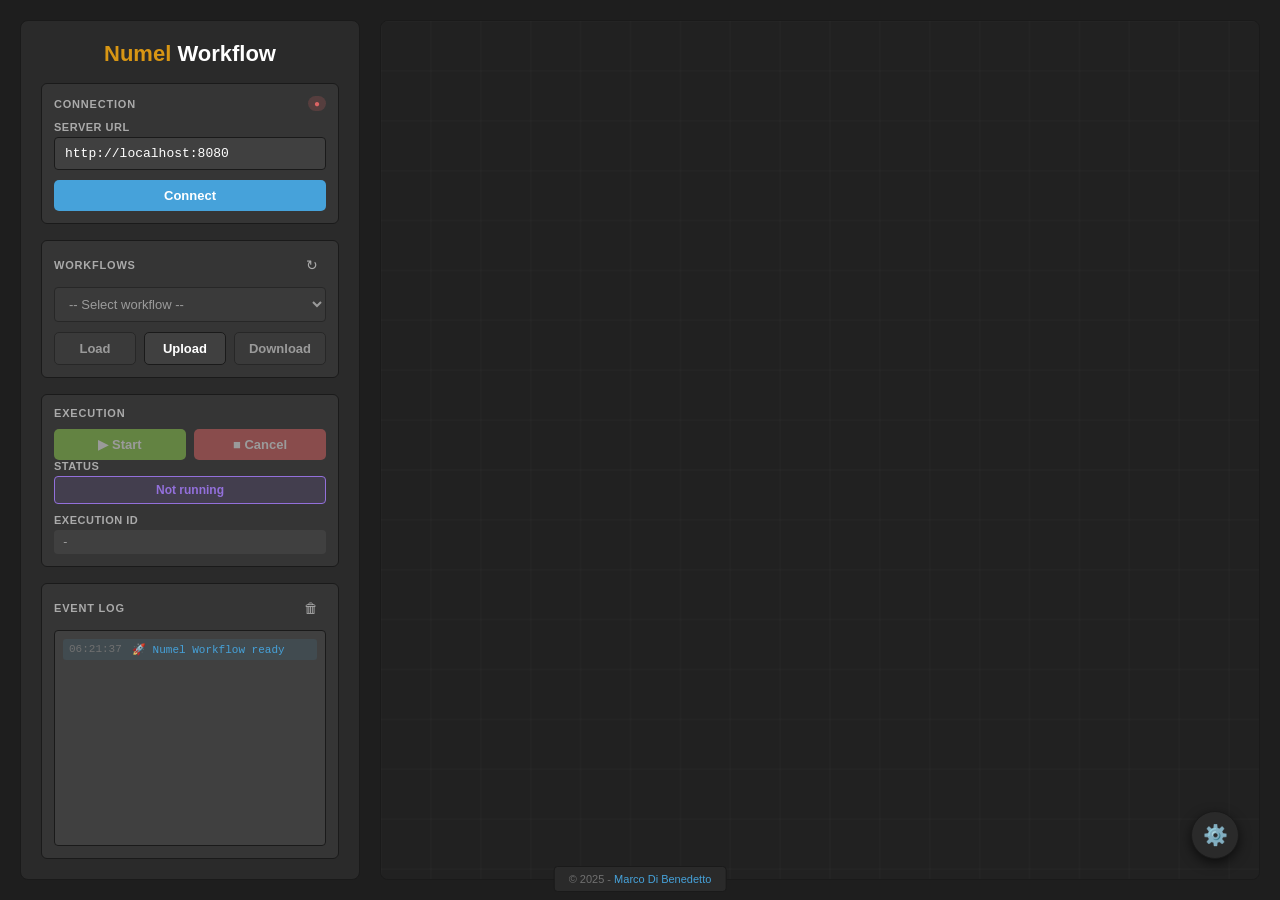
==== commit 22807d2d: "mods." ====
--- a/web_wf/index.html
+++ b/web_wf/index.html
@@ -122,7 +122,7 @@
 
 	<!-- Scripts -->
 	<script src="schemagraph/schemagraph.js"></script>
-	<script src="schemagraph/schemagraph-workflow-ext-orig.js"></script>
+	<script src="schemagraph/schemagraph-workflow-ext.js"></script>
 	<script src="numel-workflow.js"></script>
 	<script src="numel-workflow-ui.js"></script>
 </body>
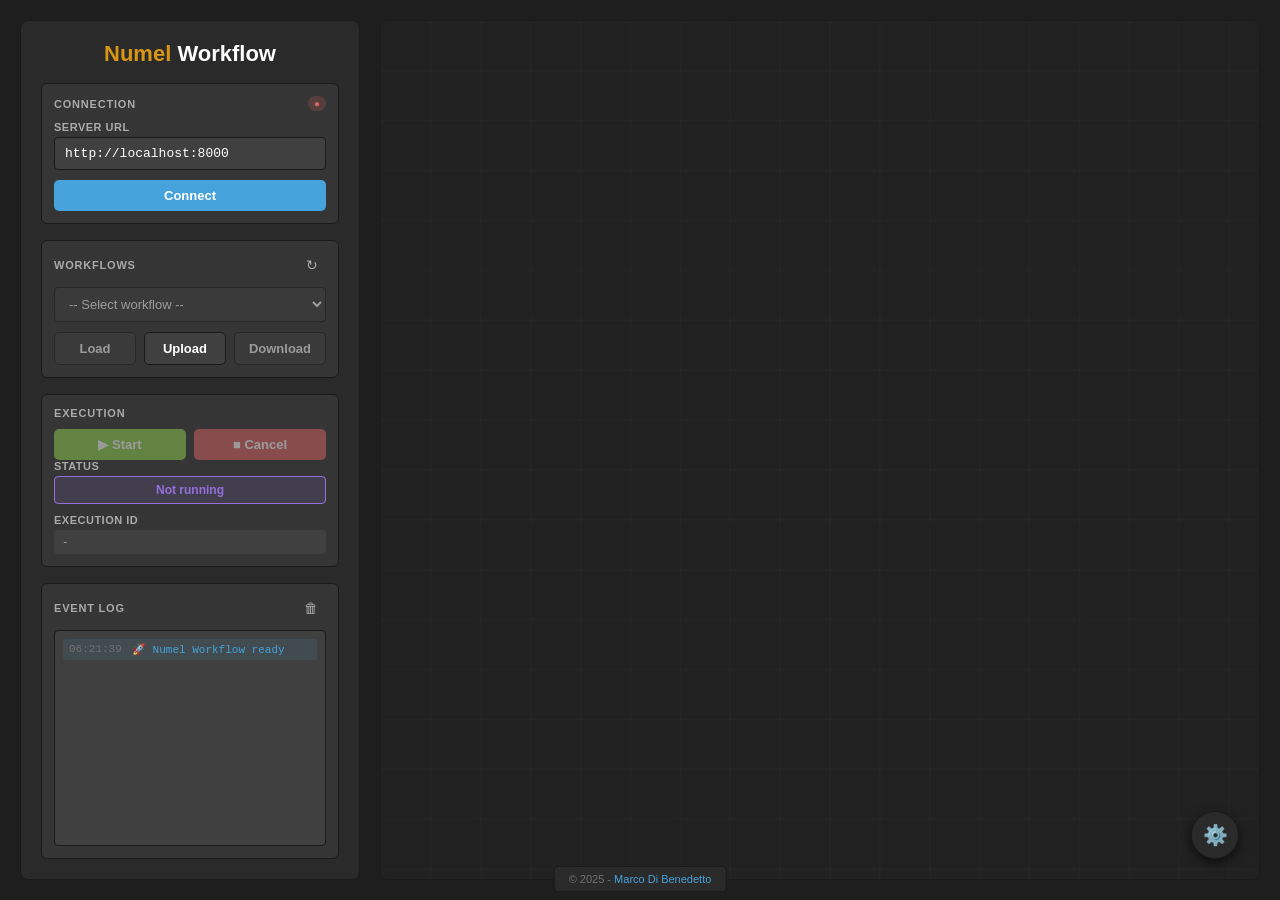
==== commit 917928da: "mods." ====
--- a/web_wf/index.html
+++ b/web_wf/index.html
@@ -25,7 +25,7 @@
 			</div>
 			<div class="nw-field">
 				<label for="serverUrl">Server URL</label>
-				<input type="url" id="serverUrl" value="http://localhost:8080" placeholder="http://localhost:8080">
+				<input type="url" id="serverUrl" value="http://localhost:8000" placeholder="http://localhost:8000">
 			</div>
 			<button id="connectBtn" class="nw-btn nw-btn-primary nw-btn-block">
 				Connect
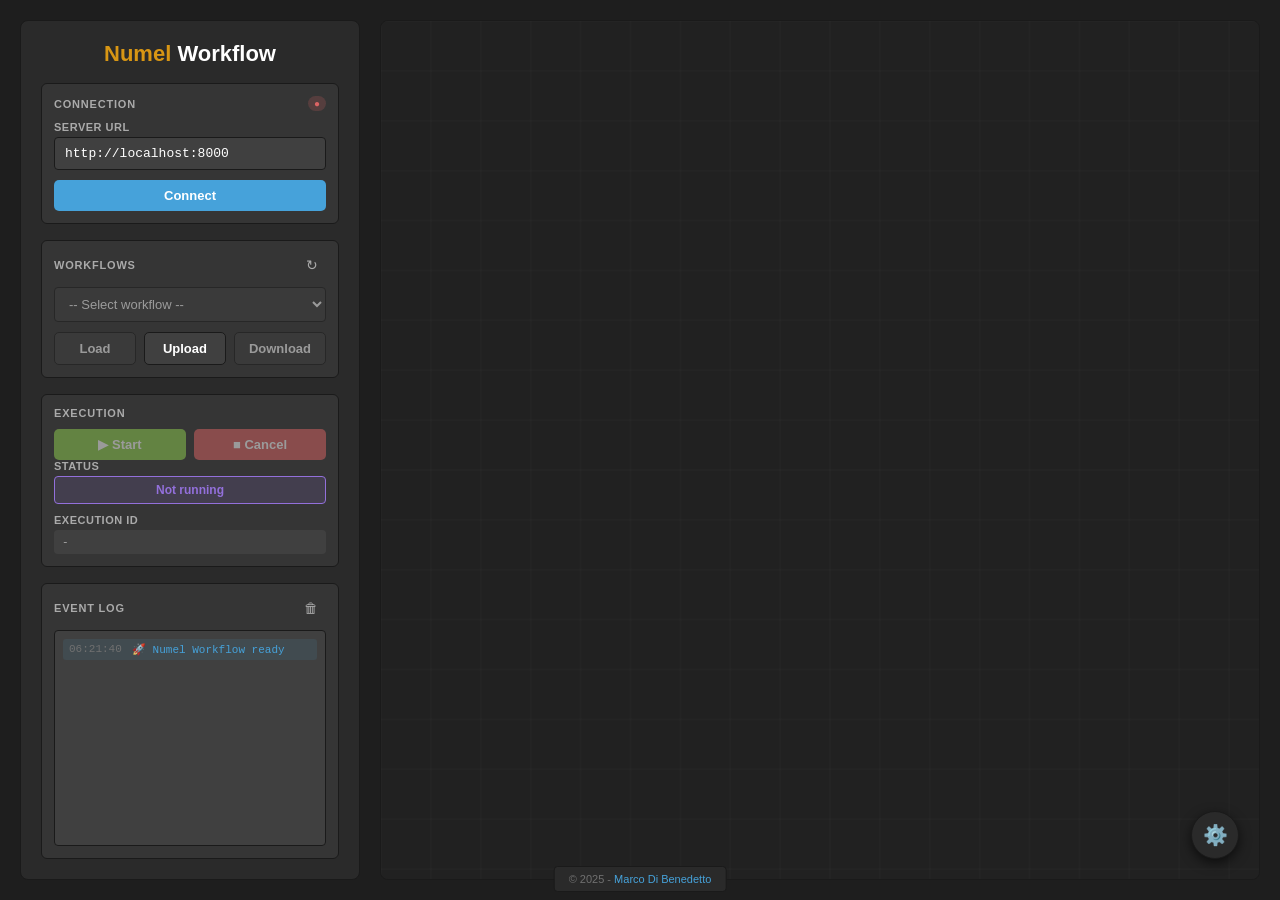
==== commit 7cd5abbf: "mods." ====
--- a/web_wf/index.html
+++ b/web_wf/index.html
@@ -110,6 +110,7 @@
 		© 2025 - <a href="mailto:marco.dibenedetto@isti.cnr.it">Marco Di Benedetto</a>
 	</div>
 
+	<!--
 	<div style="display: none;">
 		<div class="sg-schema-manager">
 			<div class="sg-schema-manager-title">📋 Registered Schemas:</div>
@@ -119,6 +120,7 @@
 			<strong>Registered Node Types:</strong> <span id="sg-nodeTypesList">None</span>
 		</div>
 	</div>
+	-->
 
 	<!-- Scripts -->
 	<script src="schemagraph/schemagraph.js"></script>
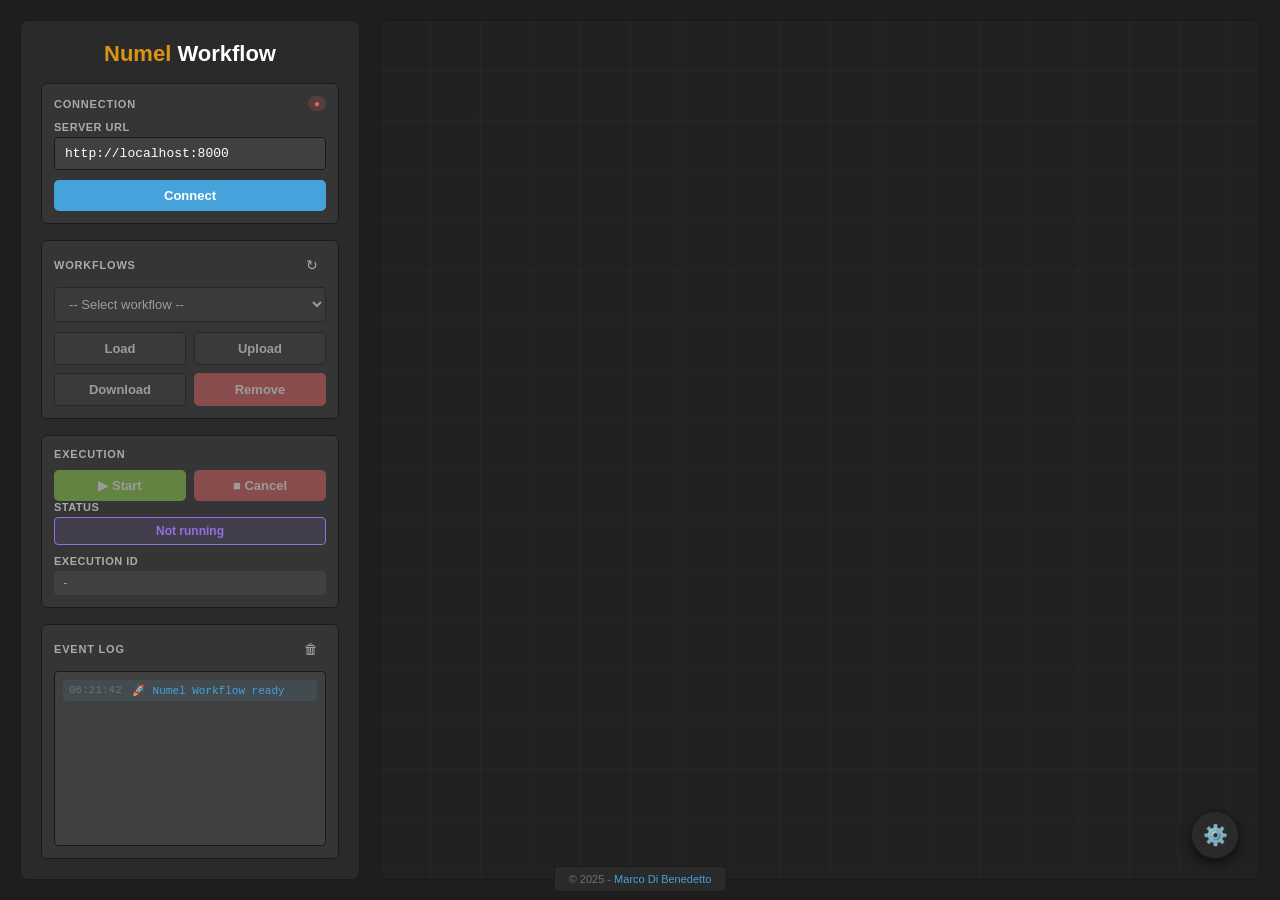
==== commit fd294957: "mods." ====
--- a/web_wf/index.html
+++ b/web_wf/index.html
@@ -43,8 +43,9 @@
 			</select>
 			<div class="nw-btn-row">
 				<button id="loadWorkflowBtn" class="nw-btn nw-btn-secondary" disabled>Load</button>
-				<button id="uploadWorkflowBtn" class="nw-btn nw-btn-secondary">Upload</button>
+				<button id="uploadWorkflowBtn" class="nw-btn nw-btn-secondary" disabled>Upload</button>
 				<button id="downloadWorkflowBtn" class="nw-btn nw-btn-secondary" disabled>Download</button>
+				<button id="removeWorkflowBtn" class="nw-btn nw-btn-danger" disabled>Remove</button>
 			</div>
 			<input type="file" id="workflowFileInput" accept=".json" style="display:none;">
 		</section>
@@ -84,6 +85,23 @@
 			<canvas id="sg-main-canvas"></canvas>
 			<div id="sg-contextMenu" class="sg-context-menu"></div>
 			<input type="text" id="sg-nodeInput" class="sg-node-input-overlay">
+		</div>
+	</div>
+
+	<!-- Remove Confirmation Modal -->
+	<div id="removeModal" class="nw-modal" style="display:none;">
+		<div class="nw-modal-content">
+			<div class="nw-modal-header">
+				<h3>Remove Workflow</h3>
+				<button id="closeRemoveModalBtn" class="nw-modal-close">&times;</button>
+			</div>
+			<div class="nw-modal-body">
+				<p id="removeModalPrompt">Are you sure you want to remove this workflow?</p>
+			</div>
+			<div class="nw-modal-footer">
+				<button id="cancelRemoveBtn" class="nw-btn nw-btn-secondary">Cancel</button>
+				<button id="confirmRemoveBtn" class="nw-btn nw-btn-danger">Remove</button>
+			</div>
 		</div>
 	</div>
 
--- a/web_wf/numel-workflow.css
+++ b/web_wf/numel-workflow.css
@@ -124,6 +124,12 @@
 	box-shadow: 0 0 0 2px rgba(70, 162, 218, 0.2);
 }
 
+.nw-field input:disabled {
+	opacity: 0.5;
+	cursor: not-allowed;
+	background: var(--sg-bg-tertiary);
+}
+
 .nw-select {
 	width: 100%;
 	padding: 8px 10px;
@@ -209,10 +215,12 @@
 .nw-btn-row {
 	display: flex;
 	gap: 8px;
+	flex-wrap: wrap;
 }
 
 .nw-btn-row .nw-btn {
-	flex: 1;
+	flex: 1 1 calc(50% - 4px);
+	min-width: 0;
 }
 
 .nw-btn-icon {
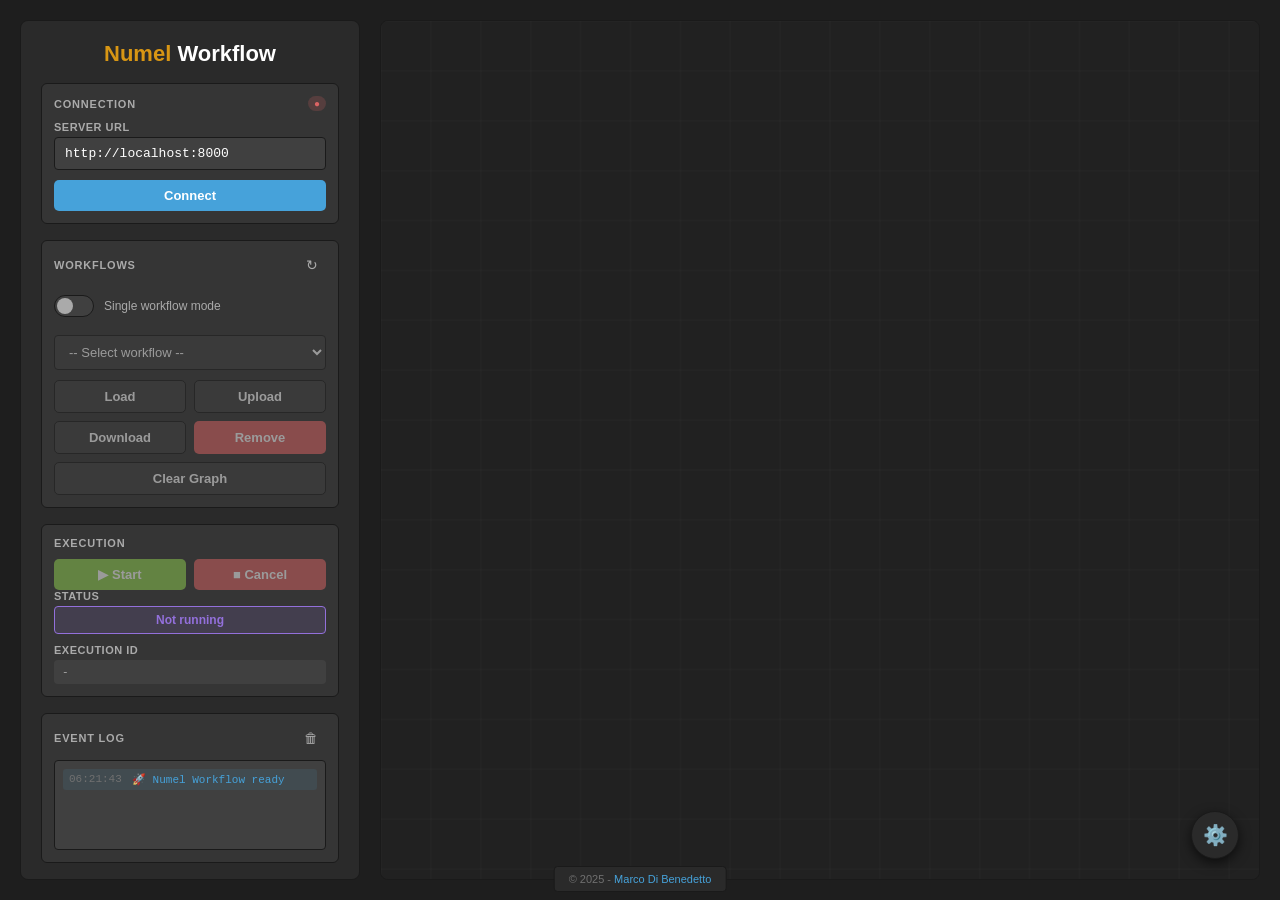
==== commit a3a33baa: "mods." ====
--- a/web_wf/index.html
+++ b/web_wf/index.html
@@ -33,6 +33,7 @@
 		</section>
 
 		<!-- Workflow Library Section -->
+		<!--
 		<section class="nw-section">
 			<div class="nw-section-header">
 				<h3 class="nw-section-title">Workflows</h3>
@@ -47,6 +48,54 @@
 				<button id="downloadWorkflowBtn" class="nw-btn nw-btn-secondary" disabled>Download</button>
 				<button id="removeWorkflowBtn" class="nw-btn nw-btn-danger" disabled>Remove</button>
 			</div>
+			<input type="file" id="workflowFileInput" accept=".json" style="display:none;">
+		</section>
+		-->
+		<section class="nw-section">
+			<div class="nw-section-header">
+				<h3 class="nw-section-title">Workflows</h3>
+				<button id="refreshListBtn" class="nw-btn-icon" title="Refresh list">↻</button>
+			</div>
+			
+			<!-- Mode Switch -->
+			<div class="nw-switch-row">
+				<label class="nw-switch">
+					<input type="checkbox" id="singleModeSwitch">
+					<span class="nw-switch-slider"></span>
+				</label>
+				<span class="nw-switch-label">Single workflow mode</span>
+			</div>
+			
+			<!-- Multi-workflow controls (default) -->
+			<div id="multiWorkflowControls">
+				<select id="workflowSelect" class="nw-select" disabled>
+					<option value="">-- Select workflow --</option>
+				</select>
+				<div class="nw-btn-row">
+					<button id="loadWorkflowBtn" class="nw-btn nw-btn-secondary" disabled>Load</button>
+					<button id="uploadWorkflowBtn" class="nw-btn nw-btn-secondary" disabled>Upload</button>
+					<button id="downloadWorkflowBtn" class="nw-btn nw-btn-secondary" disabled>Download</button>
+					<button id="removeWorkflowBtn" class="nw-btn nw-btn-danger" disabled>Remove</button>
+				</div>
+			</div>
+			
+			<!-- Single workflow controls -->
+			<div id="singleWorkflowControls" style="display: none;">
+				<div class="nw-field">
+					<label>Current Workflow</label>
+					<div id="singleWorkflowName" class="nw-mono-text">None</div>
+				</div>
+				<div class="nw-btn-row">
+					<button id="singleUploadBtn" class="nw-btn nw-btn-secondary" disabled>Upload</button>
+					<button id="singleDownloadBtn" class="nw-btn nw-btn-secondary" disabled>Download</button>
+				</div>
+			</div>
+			
+			<!-- Clear button (both modes) -->
+			<button id="clearWorkflowBtn" class="nw-btn nw-btn-secondary nw-btn-block" disabled style="margin-top: 8px;">
+				Clear Graph
+			</button>
+
 			<input type="file" id="workflowFileInput" accept=".json" style="display:none;">
 		</section>
 
--- a/web_wf/numel-workflow.css
+++ b/web_wf/numel-workflow.css
@@ -236,6 +236,77 @@
 .nw-btn-icon:hover {
 	background: var(--sg-bg-quaternary);
 	color: var(--sg-text-primary);
+}
+
+/* ========================================================================
+   SWITCH TOGGLE
+   ======================================================================== */
+
+.nw-switch-row {
+	display: flex;
+	align-items: center;
+	gap: 10px;
+	margin-bottom: 10px;
+	padding: 8px 0;
+}
+
+.nw-switch-label {
+	font-size: 12px;
+	color: var(--sg-text-secondary);
+}
+
+.nw-switch {
+	position: relative;
+	display: inline-block;
+	width: 40px;
+	height: 22px;
+	flex-shrink: 0;
+}
+
+.nw-switch input {
+	opacity: 0;
+	width: 0;
+	height: 0;
+}
+
+.nw-switch-slider {
+	position: absolute;
+	cursor: pointer;
+	top: 0;
+	left: 0;
+	right: 0;
+	bottom: 0;
+	background: var(--sg-bg-quaternary);
+	border: 1px solid var(--sg-border-color);
+	border-radius: 22px;
+	transition: all 0.2s ease;
+}
+
+.nw-switch-slider:before {
+	position: absolute;
+	content: "";
+	height: 16px;
+	width: 16px;
+	left: 2px;
+	bottom: 2px;
+	background: var(--sg-text-secondary);
+	border-radius: 50%;
+	transition: all 0.2s ease;
+}
+
+.nw-switch input:checked + .nw-switch-slider {
+	background: var(--sg-accent-blue);
+	border-color: var(--sg-accent-blue);
+}
+
+.nw-switch input:checked + .nw-switch-slider:before {
+	transform: translateX(18px);
+	background: #fff;
+}
+
+.nw-switch input:disabled + .nw-switch-slider {
+	opacity: 0.5;
+	cursor: not-allowed;
 }
 
 /* ========================================================================
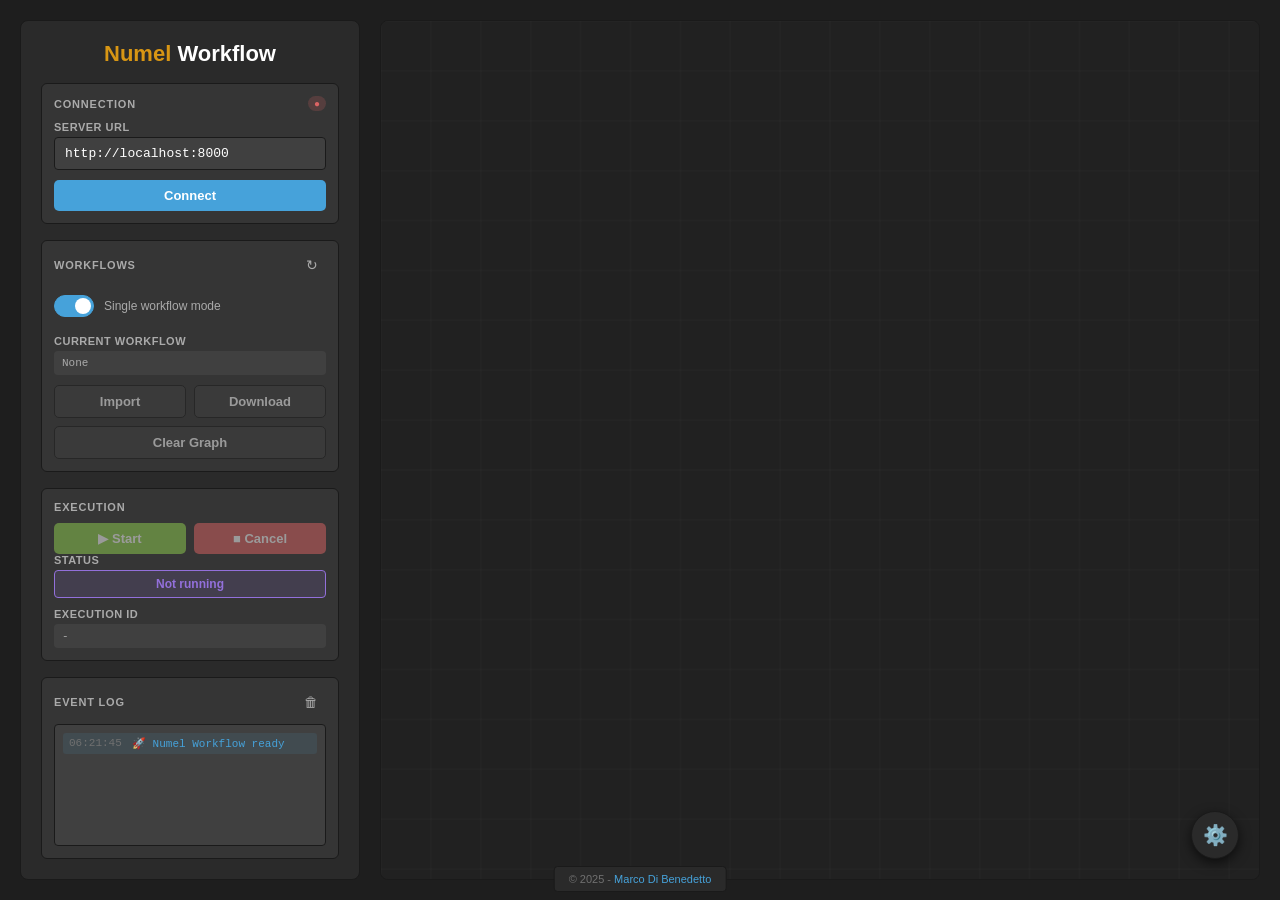
==== commit 32c061d4: "mods." ====
--- a/web_wf/index.html
+++ b/web_wf/index.html
@@ -33,24 +33,6 @@
 		</section>
 
 		<!-- Workflow Library Section -->
-		<!--
-		<section class="nw-section">
-			<div class="nw-section-header">
-				<h3 class="nw-section-title">Workflows</h3>
-				<button id="refreshListBtn" class="nw-btn-icon" title="Refresh list">↻</button>
-			</div>
-			<select id="workflowSelect" class="nw-select" disabled>
-				<option value="">-- Select workflow --</option>
-			</select>
-			<div class="nw-btn-row">
-				<button id="loadWorkflowBtn" class="nw-btn nw-btn-secondary" disabled>Load</button>
-				<button id="uploadWorkflowBtn" class="nw-btn nw-btn-secondary" disabled>Upload</button>
-				<button id="downloadWorkflowBtn" class="nw-btn nw-btn-secondary" disabled>Download</button>
-				<button id="removeWorkflowBtn" class="nw-btn nw-btn-danger" disabled>Remove</button>
-			</div>
-			<input type="file" id="workflowFileInput" accept=".json" style="display:none;">
-		</section>
-		-->
 		<section class="nw-section">
 			<div class="nw-section-header">
 				<h3 class="nw-section-title">Workflows</h3>
@@ -60,14 +42,14 @@
 			<!-- Mode Switch -->
 			<div class="nw-switch-row">
 				<label class="nw-switch">
-					<input type="checkbox" id="singleModeSwitch">
+					<input type="checkbox" id="singleModeSwitch" checked>
 					<span class="nw-switch-slider"></span>
 				</label>
 				<span class="nw-switch-label">Single workflow mode</span>
 			</div>
-			
+
 			<!-- Multi-workflow controls (default) -->
-			<div id="multiWorkflowControls">
+			<div id="multiWorkflowControls" style="display: none;">
 				<select id="workflowSelect" class="nw-select" disabled>
 					<option value="">-- Select workflow --</option>
 				</select>
@@ -80,23 +62,24 @@
 			</div>
 			
 			<!-- Single workflow controls -->
-			<div id="singleWorkflowControls" style="display: none;">
+			<div id="singleWorkflowControls">
 				<div class="nw-field">
 					<label>Current Workflow</label>
 					<div id="singleWorkflowName" class="nw-mono-text">None</div>
 				</div>
 				<div class="nw-btn-row">
-					<button id="singleUploadBtn" class="nw-btn nw-btn-secondary" disabled>Upload</button>
+					<button id="singleImportBtn" class="nw-btn nw-btn-secondary" disabled>Import</button>
 					<button id="singleDownloadBtn" class="nw-btn nw-btn-secondary" disabled>Download</button>
 				</div>
 			</div>
-			
+
 			<!-- Clear button (both modes) -->
 			<button id="clearWorkflowBtn" class="nw-btn nw-btn-secondary nw-btn-block" disabled style="margin-top: 8px;">
 				Clear Graph
 			</button>
 
 			<input type="file" id="workflowFileInput" accept=".json" style="display:none;">
+			<input type="file" id="singleWorkflowFileInput" accept=".json" style="display:none;">
 		</section>
 
 		<!-- Execution Section -->
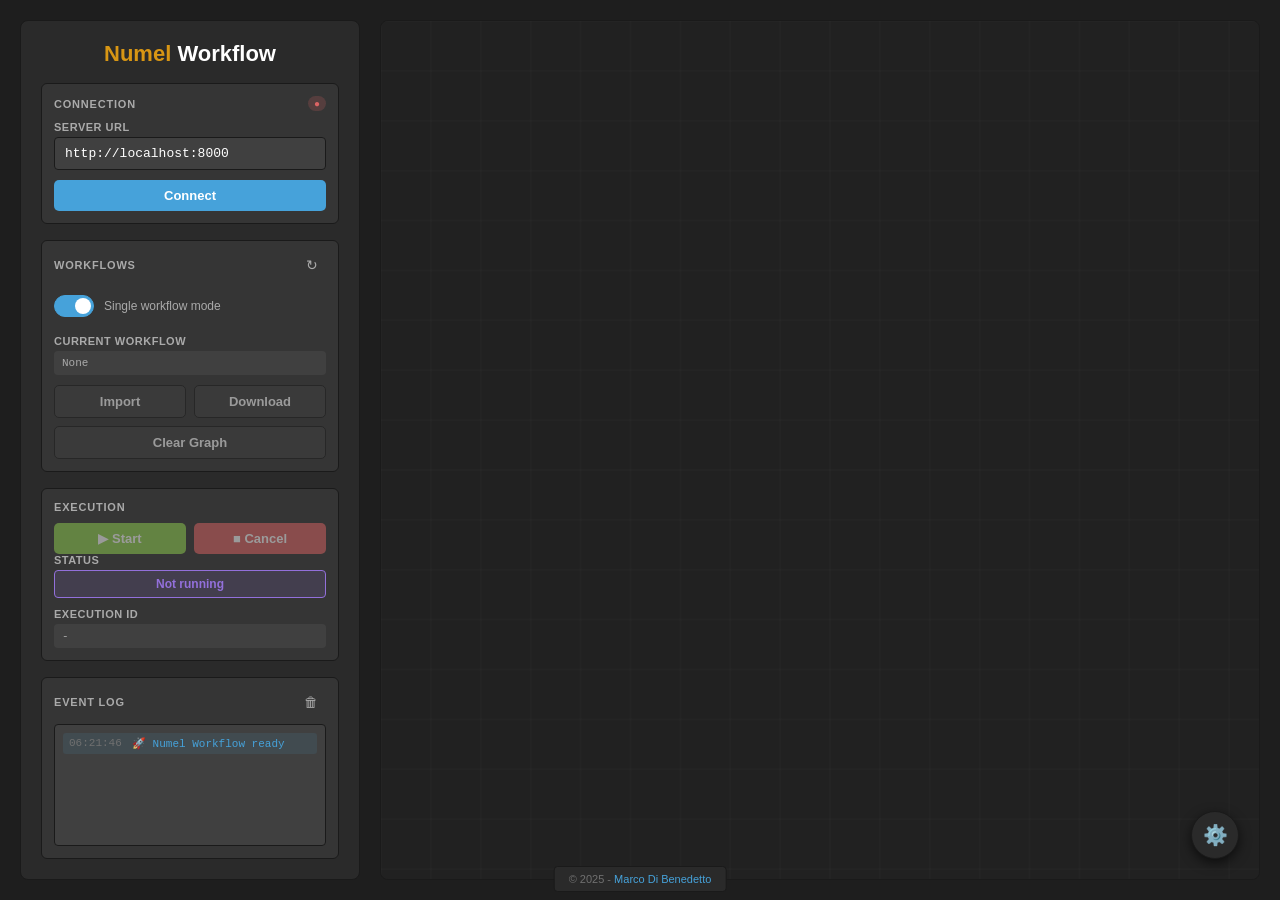
==== commit f46b4904: "mods." ====
--- a/web_wf/index.html
+++ b/web_wf/index.html
@@ -175,6 +175,7 @@
 	<!-- Scripts -->
 	<script src="schemagraph/schemagraph.js"></script>
 	<script src="schemagraph/schemagraph-workflow-ext.js"></script>
+	<script src="numel-thirdparty.js"></script>
 	<script src="numel-workflow.js"></script>
 	<script src="numel-workflow-ui.js"></script>
 </body>
